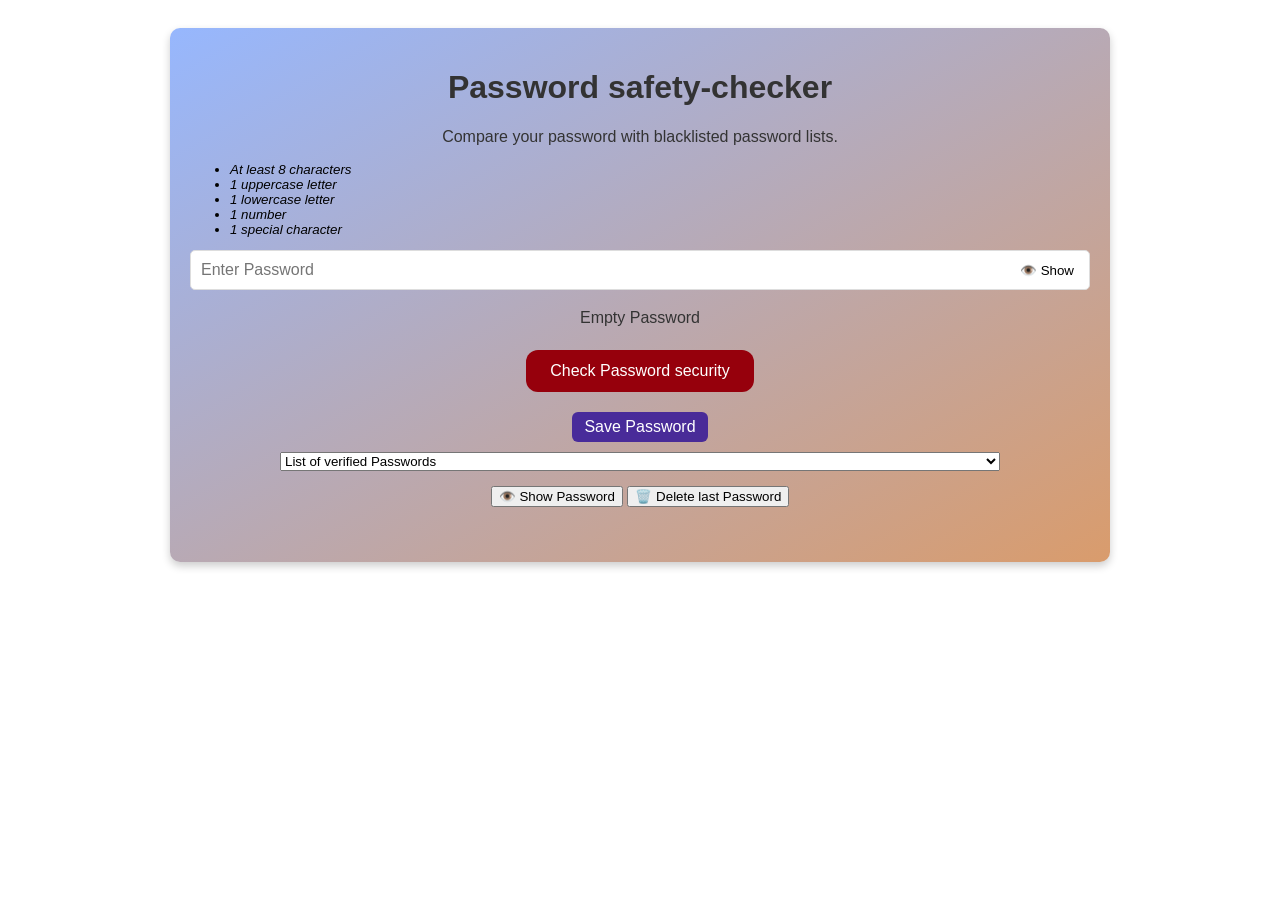
==== index.html @ ec68293a "publication du site" ====
<head>
    <meta charset="UTF-8">
    <title>Password security checker</title>
    <style>
        /* Votre style existant */


        body {
            font-family: Arial, sans-serif;
            padding: 20px;
            color: #333;
        }
        
        .container {
            background: linear-gradient(to bottom right, #6595fdad, #be540294);
            max-width: 900px;
            margin: 0 auto;
            padding: 20px;
            border-radius: 10px;
            box-shadow: 0 4px 8px 0 rgba(0, 0, 0, 0.2);
            text-align: center;
        }

        input {
            padding: 10px;
            font-size: 16px;
            border-radius: 5px;
            border: 1px solid #ddd;
            width: 100%;
            box-sizing: border-box;
            transition: border-color 0.3s;
        }

        .security-indicator {
            margin-top: 10px;
            margin-bottom: 10px;
            height: 25px;
            width: 28vw;
            border-radius: 5px;
            text-align: center;
            line-height: 25px;
            transition: background-color 0.3s;
            margin-left: auto;
            margin-right: auto;

        }

        .strength-bar {
            margin-top: -3px;
            height: 8px;
            border-radius: 5px;
            background: rgba(0, 0, 0, 0.418);
            width: 0;
            transition: width 5s, background-color 5s ease-in;
        }

        .contraintes {
            font-size: smaller;
            font-style: italic;
            text-align: left;
            color: black
        }

        .footer {
            margin-top: 35px;
        }

        .password-container {
            position: relative;
        }

        #password-input {
            padding-right: 40px;
            padding: 10px;
            font-size: 16px;
        }

        #toggle-password {
            position: absolute;
            right: 10px;
            top: 50%;
            transform: translateY(-50%);
            background: none;
            border: none;
            cursor: pointer;
        }

        .btn-verification {
            background-color: #96000c;
            border: none;
            color: white;
            padding: 12px 24px;
            text-align: center;
            text-decoration: none;
            display: inline-block;
            font-size: 16px;
            margin: 10px;
            cursor: pointer;
            border-radius: 12px;
            transition: all 0.3s ease;
        }

        .btn-verification:hover {
            background-color: #fc4b4b;
            transform: scale(1.05);
            border-radius: 4px;
        }

        .btn-verification:active {
            background-color: #8a000083;
            transform: scale(0.95);
        }

        .btn-verification:focus {
            outline: none;
            box-shadow: 0 0 10px rgba(0, 0, 0, 0.5);
        }

        .btn-add {
            background-color: #200096bd;
            border: none;
            color: white;
            padding: 6px 12px;
            text-align: center;
            text-decoration: none;
            display: inline-block;
            font-size: 16px;
            margin: 10px;
            cursor: pointer;
            border-radius: 6px;
            transition: all 0.3s ease;
        }

        .btn-add:hover {
            background-color: #0d00c9d0;
            transform: scale(1.05);
            border-radius: 4px;
        }

        .btn-add:active {
            background-color: #09008a83;
            transform: scale(0.95);
        }

        .btn-add:focus {
            outline: none;
            box-shadow: 0 0 10px rgba(0, 0, 0, 0.5);
        }
        
        #safe-passwords{
            margin-bottom: 15px;
        }



    </style>

    <script>
        let arePasswordsVisible = false; // Placez la déclaration ici, avant toute fonction ou utilisation

        let blacklist = [];

        document.addEventListener("DOMContentLoaded", () => {
            // Récupérer les mots de passe du stockage local
            let passwords = JSON.parse(localStorage.getItem('safePasswords')) || [];

            // Ajouter les mots de passe au menu déroulant
            const dropdown = document.getElementById("safe-passwords");
            passwords.forEach(password => {
                const option = document.createElement("option");
                option.value = password;
                option.text = arePasswordsVisible ? password : "*".repeat(password.length);
                dropdown.add(option);
            });
        });


        fetch("blacklisted_passwords.txt")
            .then((response) => response.text())
            .then((data) => {
                blacklist = data.split('\n').map((line) => line.trim());
            })
            .catch((error) => console.error("Error while loading the list", error));


        function validatePassword() {
            const password = document.getElementById("password-input").value;
            const resultDiv = document.getElementById("verification-result");

            if (blacklist.includes(password) && password.trim() !== "") {
                resultDiv.innerText = "This password is Blacklisted.";
                resultDiv.style.color = 'red';
                alert(resultDiv.innerText)
            } else if (password.trim() === "") {
                alert("Empty Password")
            } else {
                resultDiv.innerText = "This Password is safe";
                resultDiv.style.color = 'green';
                alert(resultDiv.innerText)
            }
        }

        function checkPasswordStrength(password) {
            const regexMinLength = /^.{8,}$/;
            const regexDigit = /.*[0-9].*/;
            const regexUpper = /.*[A-Z].*/;
            const regexLower = /.*[a-z].*/;
            const regexSpecial = /.*[!@#$%^&*(),.?":{}|<>].*/;

            const resultDiv = document.getElementById("verification-result");
            resultDiv.innerText = ""; // Réinitialise le message de validation

            let score = 0;

            const contrainte1 = document.getElementById("contrainte1");
            const contrainte2 = document.getElementById("contrainte2");
            const contrainte3 = document.getElementById("contrainte3");
            const contrainte4 = document.getElementById("contrainte4");
            const contrainte5 = document.getElementById("contrainte5");

            if (regexMinLength.test(password)) {
                score++;
                contrainte1.style.color = "#32CD32";
                contrainte1.style.fontWeight = "bold";
            } else {
                contrainte1.style.color = "";
                contrainte1.style.fontWeight = "normal";
            }

            if (regexDigit.test(password)) {
                score++;
                contrainte4.style.color = "#32CD32";
                contrainte4.style.fontWeight = "bold";
            } else {
                contrainte4.style.color = "";
                contrainte4.style.fontWeight = "normal";
            }

            if (regexUpper.test(password)) {
                score++;
                contrainte2.style.color = "#32CD32";
                contrainte2.style.fontWeight = "bold";
            } else {
                contrainte2.style.color = "";
                contrainte2.style.fontWeight = "normal";
            }

            if (regexLower.test(password)) {
                score++;
                contrainte3.style.color = "#32CD32";
                contrainte3.style.fontWeight = "bold";
            } else {
                contrainte3.style.color = "";
                contrainte3.style.fontWeight = "normal";
            }

            if (regexSpecial.test(password)) {
                score++;
                contrainte5.style.color = "#32CD32";
                contrainte5.style.fontWeight = "bold";
            } else {
                contrainte5.style.color = "";
                contrainte5.style.fontWeight = "normal";
            }


            let securityIndicator = document.getElementById("security-indicator");
            let strengthBar = document.getElementById("strength-bar");

            // Si le champ de mot de passe est vide, réinitialiser la barre de force
            if (password === "") {
                securityIndicator.style.backgroundColor = 'grey';
                securityIndicator.innerText = 'Empty';
                strengthBar.style.width = '0%';
                return;
            }

            switch (score) {
                case 5:
                    securityIndicator.style.backgroundColor = '#32CD32';
                    securityIndicator.innerText = 'Perfect';
                    strengthBar.style.width = '100%';
                    strengthBar.style.backgroundColor = '#32CD32';
                    break;
                case 4:
                    securityIndicator.style.backgroundColor = 'LightSalmon';
                    securityIndicator.innerText = 'Could be better';
                    strengthBar.style.width = '75%';
                    strengthBar.style.backgroundColor = 'LightSalmon';
                    break;
                case 3:
                    securityIndicator.style.backgroundColor = 'orange';
                    securityIndicator.innerText = 'Could be better';
                    strengthBar.style.width = '50%';
                    strengthBar.style.backgroundColor = 'orange';
                    break;
                case 2:
                case 1:
                    securityIndicator.style.backgroundColor = 'red';
                    securityIndicator.innerText = 'Not safe enough';
                    strengthBar.style.width = '25%';
                    strengthBar.style.backgroundColor = 'red';
                    break;
            }
        }

        function togglePassword() {
            const input = document.getElementById("password-input");
            const toggle = document.getElementById("toggle-password");
            if (input.type === "password") {
                input.type = "text";
                toggle.textContent = "🙈 Hide";
            } else {
                input.type = "password";
                toggle.textContent = "👁️ Show";
            }
        }

        document.getElementById("password-input").addEventListener("input", (e) => {
            const password = e.target.value;
            checkPasswordStrength(password); // Continue de vérifier la force du mot de passe
        });

        // Fonction pour sauvegarder les mots de passe dans le stockage local
        function savePasswordsToLocalStorage(passwords) {
            localStorage.setItem('safePasswords', JSON.stringify(passwords)); // Sauvegarder en tant que JSON
        }

        // Fonctions qui utilisent cette variable
        function addToSafePasswords() {
            const password = document.getElementById("password-input").value;
            const strengthBar = document.getElementById("strength-bar").style.width;
            const resultDiv = document.getElementById("verification-result");
            if (strengthBar === "100%" && resultDiv.innerText !== "This Password is safe") {
                alert("The Password must be verified before being added")
            } else if (strengthBar !== "100%" && resultDiv.innerText === "This Password is safe") {
                alert("The password must meet all criteria to be added.")
            }
            else if (strengthBar === "100%" && resultDiv.innerText === "This Password is safe") {
                // Récupérer les mots de passe déjà enregistrés
                let passwords = JSON.parse(localStorage.getItem('safePasswords')) || [];

                // Ajouter le nouveau mot de passe
                passwords.push(password);
                savePasswordsToLocalStorage(passwords); // Sauvegarder les mots de passe mis à jour

                const dropdown = document.getElementById("safe-passwords");
                const option = document.createElement("option");
                option.value = password;
                option.text = arePasswordsVisible ? password : "*".repeat(password.length); // Utilisation de la variable
                dropdown.add(option); // Ajout au menu déroulant
                alert("Password successfully added");
            } else {
                alert("The Password must be verified before being added");
            }
        }

        function togglePasswords() {
            const dropdown = document.getElementById("safe-passwords");
            const toggleButton = document.getElementById("toggle-passwords");

            if (arePasswordsVisible) {
                // Masquer les caractères avec des *
                for (let i = 1; i < dropdown.options.length; i++) { // Exclure le premier option
                    const password = dropdown.options[i].value;
                    dropdown.options[i].text = "*".repeat(password.length); // Masquer le texte
                }
                toggleButton.textContent = "👁️ Show Password"; // Changer le texte du bouton
            } else {
                // Afficher les caractères
                for (let i = 1; i < dropdown.options.length; i++) {
                    dropdown.options[i].text = dropdown.options[i].value; // Afficher le texte
                }
                toggleButton.textContent = "🙈 Hide Password"; // Changer le texte du bouton
            }
            arePasswordsVisible = !arePasswordsVisible; // Basculer l'état
        }

        function removeLastPassword() {
            // Récupérer les mots de passe du stockage local
            let passwords = JSON.parse(localStorage.getItem('safePasswords')) || [];
        
            if (passwords.length === 0) {
                alert("No Password to delete");
                return;
            }
        
            // Retirer le dernier mot de passe de la liste
            passwords.pop(); // Retirer le dernier élément
            // Mettre à jour le stockage local
            localStorage.setItem('safePasswords', JSON.stringify(passwords));
        
            // Mettre à jour le menu déroulant
            const dropdown = document.getElementById("safe-passwords");
            dropdown.remove(dropdown.options.length - 1); // Supprimer le dernier élément
        
            alert("The last Passwoed has been deleted");
        }
        
    </script>
</head>

<body>
    <div class="container">
        <h1>Password safety-checker</h1>
        <p>Compare your password with blacklisted password lists.</p>
        <ul class="contraintes">
            <li id="contrainte1">At least 8 characters</li>
            <li id="contrainte2">1 uppercase letter</li>
            <li id="contrainte3">1 lowercase letter</li>
            <li id="contrainte4">1 number</li>
            <li id="contrainte5">1 special character</li>            
        </ul>
        <div class="password-container">
            <input type="password" id="password-input" oninput="checkPasswordStrength(this.value)"
                placeholder="Enter Password">
            <button id="toggle-password" onclick="togglePassword()" name="Show Password">👁️
                Show</button>
        </div>
        <div class="strength-bar" id="strength-bar"></div>
        <div id="security-indicator" class="security-indicator">Empty Password</div>
        <button class="btn-verification" onclick="validatePassword()">Check Password security</button>
        <div id="verification-result"></div>
        <button class="btn-add" onclick="addToSafePasswords()">Save Password</button><br>
        <select id="safe-passwords" size="1" style="width:80%;" placeceholder="motsde passe verifiés">
            <option>List of verified Passwords</option>
        </select>
        <!-- Bouton pour basculer la visibilité -->
        <br>
        <button id="toggle-passwords" onclick="togglePasswords()">👁️ Show Password</button>
        <button class="btn-clear" onclick="removeLastPassword()">🗑️ Delete last Password</button>
        <div class="footer"></div>
    </div>
</body>

</html>
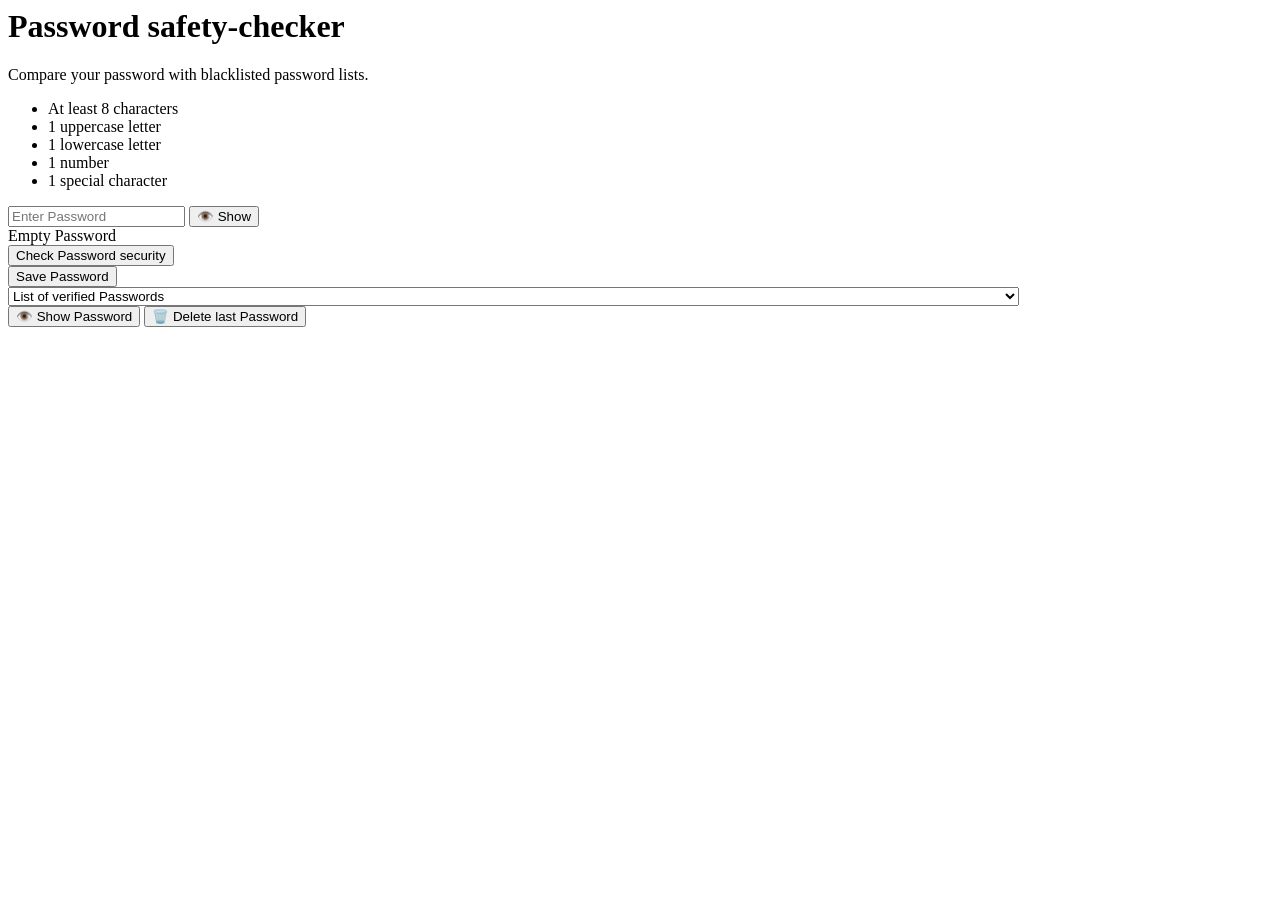
==== commit 92069d0e: "creation of seperetae files" ====
--- a/index.html
+++ b/index.html
@@ -2,403 +2,9 @@
 <head>
     <meta charset="UTF-8">
     <title>Password security checker</title>
-    <style>
-        /* Votre style existant */
+    <script src="scripts.js"></script>
+    <style src="style.css"></style>
 
-
-        body {
-            font-family: Arial, sans-serif;
-            padding: 20px;
-            color: #333;
-        }
-        
-        .container {
-            background: linear-gradient(to bottom right, #6595fdad, #be540294);
-            max-width: 900px;
-            margin: 0 auto;
-            padding: 20px;
-            border-radius: 10px;
-            box-shadow: 0 4px 8px 0 rgba(0, 0, 0, 0.2);
-            text-align: center;
-        }
-
-        input {
-            padding: 10px;
-            font-size: 16px;
-            border-radius: 5px;
-            border: 1px solid #ddd;
-            width: 100%;
-            box-sizing: border-box;
-            transition: border-color 0.3s;
-        }
-
-        .security-indicator {
-            margin-top: 10px;
-            margin-bottom: 10px;
-            height: 25px;
-            width: 28vw;
-            border-radius: 5px;
-            text-align: center;
-            line-height: 25px;
-            transition: background-color 0.3s;
-            margin-left: auto;
-            margin-right: auto;
-
-        }
-
-        .strength-bar {
-            margin-top: -3px;
-            height: 8px;
-            border-radius: 5px;
-            background: rgba(0, 0, 0, 0.418);
-            width: 0;
-            transition: width 5s, background-color 5s ease-in;
-        }
-
-        .contraintes {
-            font-size: smaller;
-            font-style: italic;
-            text-align: left;
-            color: black
-        }
-
-        .footer {
-            margin-top: 35px;
-        }
-
-        .password-container {
-            position: relative;
-        }
-
-        #password-input {
-            padding-right: 40px;
-            padding: 10px;
-            font-size: 16px;
-        }
-
-        #toggle-password {
-            position: absolute;
-            right: 10px;
-            top: 50%;
-            transform: translateY(-50%);
-            background: none;
-            border: none;
-            cursor: pointer;
-        }
-
-        .btn-verification {
-            background-color: #96000c;
-            border: none;
-            color: white;
-            padding: 12px 24px;
-            text-align: center;
-            text-decoration: none;
-            display: inline-block;
-            font-size: 16px;
-            margin: 10px;
-            cursor: pointer;
-            border-radius: 12px;
-            transition: all 0.3s ease;
-        }
-
-        .btn-verification:hover {
-            background-color: #fc4b4b;
-            transform: scale(1.05);
-            border-radius: 4px;
-        }
-
-        .btn-verification:active {
-            background-color: #8a000083;
-            transform: scale(0.95);
-        }
-
-        .btn-verification:focus {
-            outline: none;
-            box-shadow: 0 0 10px rgba(0, 0, 0, 0.5);
-        }
-
-        .btn-add {
-            background-color: #200096bd;
-            border: none;
-            color: white;
-            padding: 6px 12px;
-            text-align: center;
-            text-decoration: none;
-            display: inline-block;
-            font-size: 16px;
-            margin: 10px;
-            cursor: pointer;
-            border-radius: 6px;
-            transition: all 0.3s ease;
-        }
-
-        .btn-add:hover {
-            background-color: #0d00c9d0;
-            transform: scale(1.05);
-            border-radius: 4px;
-        }
-
-        .btn-add:active {
-            background-color: #09008a83;
-            transform: scale(0.95);
-        }
-
-        .btn-add:focus {
-            outline: none;
-            box-shadow: 0 0 10px rgba(0, 0, 0, 0.5);
-        }
-        
-        #safe-passwords{
-            margin-bottom: 15px;
-        }
-
-
-
-    </style>
-
-    <script>
-        let arePasswordsVisible = false; // Placez la déclaration ici, avant toute fonction ou utilisation
-
-        let blacklist = [];
-
-        document.addEventListener("DOMContentLoaded", () => {
-            // Récupérer les mots de passe du stockage local
-            let passwords = JSON.parse(localStorage.getItem('safePasswords')) || [];
-
-            // Ajouter les mots de passe au menu déroulant
-            const dropdown = document.getElementById("safe-passwords");
-            passwords.forEach(password => {
-                const option = document.createElement("option");
-                option.value = password;
-                option.text = arePasswordsVisible ? password : "*".repeat(password.length);
-                dropdown.add(option);
-            });
-        });
-
-
-        fetch("blacklisted_passwords.txt")
-            .then((response) => response.text())
-            .then((data) => {
-                blacklist = data.split('\n').map((line) => line.trim());
-            })
-            .catch((error) => console.error("Error while loading the list", error));
-
-
-        function validatePassword() {
-            const password = document.getElementById("password-input").value;
-            const resultDiv = document.getElementById("verification-result");
-
-            if (blacklist.includes(password) && password.trim() !== "") {
-                resultDiv.innerText = "This password is Blacklisted.";
-                resultDiv.style.color = 'red';
-                alert(resultDiv.innerText)
-            } else if (password.trim() === "") {
-                alert("Empty Password")
-            } else {
-                resultDiv.innerText = "This Password is safe";
-                resultDiv.style.color = 'green';
-                alert(resultDiv.innerText)
-            }
-        }
-
-        function checkPasswordStrength(password) {
-            const regexMinLength = /^.{8,}$/;
-            const regexDigit = /.*[0-9].*/;
-            const regexUpper = /.*[A-Z].*/;
-            const regexLower = /.*[a-z].*/;
-            const regexSpecial = /.*[!@#$%^&*(),.?":{}|<>].*/;
-
-            const resultDiv = document.getElementById("verification-result");
-            resultDiv.innerText = ""; // Réinitialise le message de validation
-
-            let score = 0;
-
-            const contrainte1 = document.getElementById("contrainte1");
-            const contrainte2 = document.getElementById("contrainte2");
-            const contrainte3 = document.getElementById("contrainte3");
-            const contrainte4 = document.getElementById("contrainte4");
-            const contrainte5 = document.getElementById("contrainte5");
-
-            if (regexMinLength.test(password)) {
-                score++;
-                contrainte1.style.color = "#32CD32";
-                contrainte1.style.fontWeight = "bold";
-            } else {
-                contrainte1.style.color = "";
-                contrainte1.style.fontWeight = "normal";
-            }
-
-            if (regexDigit.test(password)) {
-                score++;
-                contrainte4.style.color = "#32CD32";
-                contrainte4.style.fontWeight = "bold";
-            } else {
-                contrainte4.style.color = "";
-                contrainte4.style.fontWeight = "normal";
-            }
-
-            if (regexUpper.test(password)) {
-                score++;
-                contrainte2.style.color = "#32CD32";
-                contrainte2.style.fontWeight = "bold";
-            } else {
-                contrainte2.style.color = "";
-                contrainte2.style.fontWeight = "normal";
-            }
-
-            if (regexLower.test(password)) {
-                score++;
-                contrainte3.style.color = "#32CD32";
-                contrainte3.style.fontWeight = "bold";
-            } else {
-                contrainte3.style.color = "";
-                contrainte3.style.fontWeight = "normal";
-            }
-
-            if (regexSpecial.test(password)) {
-                score++;
-                contrainte5.style.color = "#32CD32";
-                contrainte5.style.fontWeight = "bold";
-            } else {
-                contrainte5.style.color = "";
-                contrainte5.style.fontWeight = "normal";
-            }
-
-
-            let securityIndicator = document.getElementById("security-indicator");
-            let strengthBar = document.getElementById("strength-bar");
-
-            // Si le champ de mot de passe est vide, réinitialiser la barre de force
-            if (password === "") {
-                securityIndicator.style.backgroundColor = 'grey';
-                securityIndicator.innerText = 'Empty';
-                strengthBar.style.width = '0%';
-                return;
-            }
-
-            switch (score) {
-                case 5:
-                    securityIndicator.style.backgroundColor = '#32CD32';
-                    securityIndicator.innerText = 'Perfect';
-                    strengthBar.style.width = '100%';
-                    strengthBar.style.backgroundColor = '#32CD32';
-                    break;
-                case 4:
-                    securityIndicator.style.backgroundColor = 'LightSalmon';
-                    securityIndicator.innerText = 'Could be better';
-                    strengthBar.style.width = '75%';
-                    strengthBar.style.backgroundColor = 'LightSalmon';
-                    break;
-                case 3:
-                    securityIndicator.style.backgroundColor = 'orange';
-                    securityIndicator.innerText = 'Could be better';
-                    strengthBar.style.width = '50%';
-                    strengthBar.style.backgroundColor = 'orange';
-                    break;
-                case 2:
-                case 1:
-                    securityIndicator.style.backgroundColor = 'red';
-                    securityIndicator.innerText = 'Not safe enough';
-                    strengthBar.style.width = '25%';
-                    strengthBar.style.backgroundColor = 'red';
-                    break;
-            }
-        }
-
-        function togglePassword() {
-            const input = document.getElementById("password-input");
-            const toggle = document.getElementById("toggle-password");
-            if (input.type === "password") {
-                input.type = "text";
-                toggle.textContent = "🙈 Hide";
-            } else {
-                input.type = "password";
-                toggle.textContent = "👁️ Show";
-            }
-        }
-
-        document.getElementById("password-input").addEventListener("input", (e) => {
-            const password = e.target.value;
-            checkPasswordStrength(password); // Continue de vérifier la force du mot de passe
-        });
-
-        // Fonction pour sauvegarder les mots de passe dans le stockage local
-        function savePasswordsToLocalStorage(passwords) {
-            localStorage.setItem('safePasswords', JSON.stringify(passwords)); // Sauvegarder en tant que JSON
-        }
-
-        // Fonctions qui utilisent cette variable
-        function addToSafePasswords() {
-            const password = document.getElementById("password-input").value;
-            const strengthBar = document.getElementById("strength-bar").style.width;
-            const resultDiv = document.getElementById("verification-result");
-            if (strengthBar === "100%" && resultDiv.innerText !== "This Password is safe") {
-                alert("The Password must be verified before being added")
-            } else if (strengthBar !== "100%" && resultDiv.innerText === "This Password is safe") {
-                alert("The password must meet all criteria to be added.")
-            }
-            else if (strengthBar === "100%" && resultDiv.innerText === "This Password is safe") {
-                // Récupérer les mots de passe déjà enregistrés
-                let passwords = JSON.parse(localStorage.getItem('safePasswords')) || [];
-
-                // Ajouter le nouveau mot de passe
-                passwords.push(password);
-                savePasswordsToLocalStorage(passwords); // Sauvegarder les mots de passe mis à jour
-
-                const dropdown = document.getElementById("safe-passwords");
-                const option = document.createElement("option");
-                option.value = password;
-                option.text = arePasswordsVisible ? password : "*".repeat(password.length); // Utilisation de la variable
-                dropdown.add(option); // Ajout au menu déroulant
-                alert("Password successfully added");
-            } else {
-                alert("The Password must be verified before being added");
-            }
-        }
-
-        function togglePasswords() {
-            const dropdown = document.getElementById("safe-passwords");
-            const toggleButton = document.getElementById("toggle-passwords");
-
-            if (arePasswordsVisible) {
-                // Masquer les caractères avec des *
-                for (let i = 1; i < dropdown.options.length; i++) { // Exclure le premier option
-                    const password = dropdown.options[i].value;
-                    dropdown.options[i].text = "*".repeat(password.length); // Masquer le texte
-                }
-                toggleButton.textContent = "👁️ Show Password"; // Changer le texte du bouton
-            } else {
-                // Afficher les caractères
-                for (let i = 1; i < dropdown.options.length; i++) {
-                    dropdown.options[i].text = dropdown.options[i].value; // Afficher le texte
-                }
-                toggleButton.textContent = "🙈 Hide Password"; // Changer le texte du bouton
-            }
-            arePasswordsVisible = !arePasswordsVisible; // Basculer l'état
-        }
-
-        function removeLastPassword() {
-            // Récupérer les mots de passe du stockage local
-            let passwords = JSON.parse(localStorage.getItem('safePasswords')) || [];
-        
-            if (passwords.length === 0) {
-                alert("No Password to delete");
-                return;
-            }
-        
-            // Retirer le dernier mot de passe de la liste
-            passwords.pop(); // Retirer le dernier élément
-            // Mettre à jour le stockage local
-            localStorage.setItem('safePasswords', JSON.stringify(passwords));
-        
-            // Mettre à jour le menu déroulant
-            const dropdown = document.getElementById("safe-passwords");
-            dropdown.remove(dropdown.options.length - 1); // Supprimer le dernier élément
-        
-            alert("The last Passwoed has been deleted");
-        }
-        
-    </script>
 </head>
 
 <body>
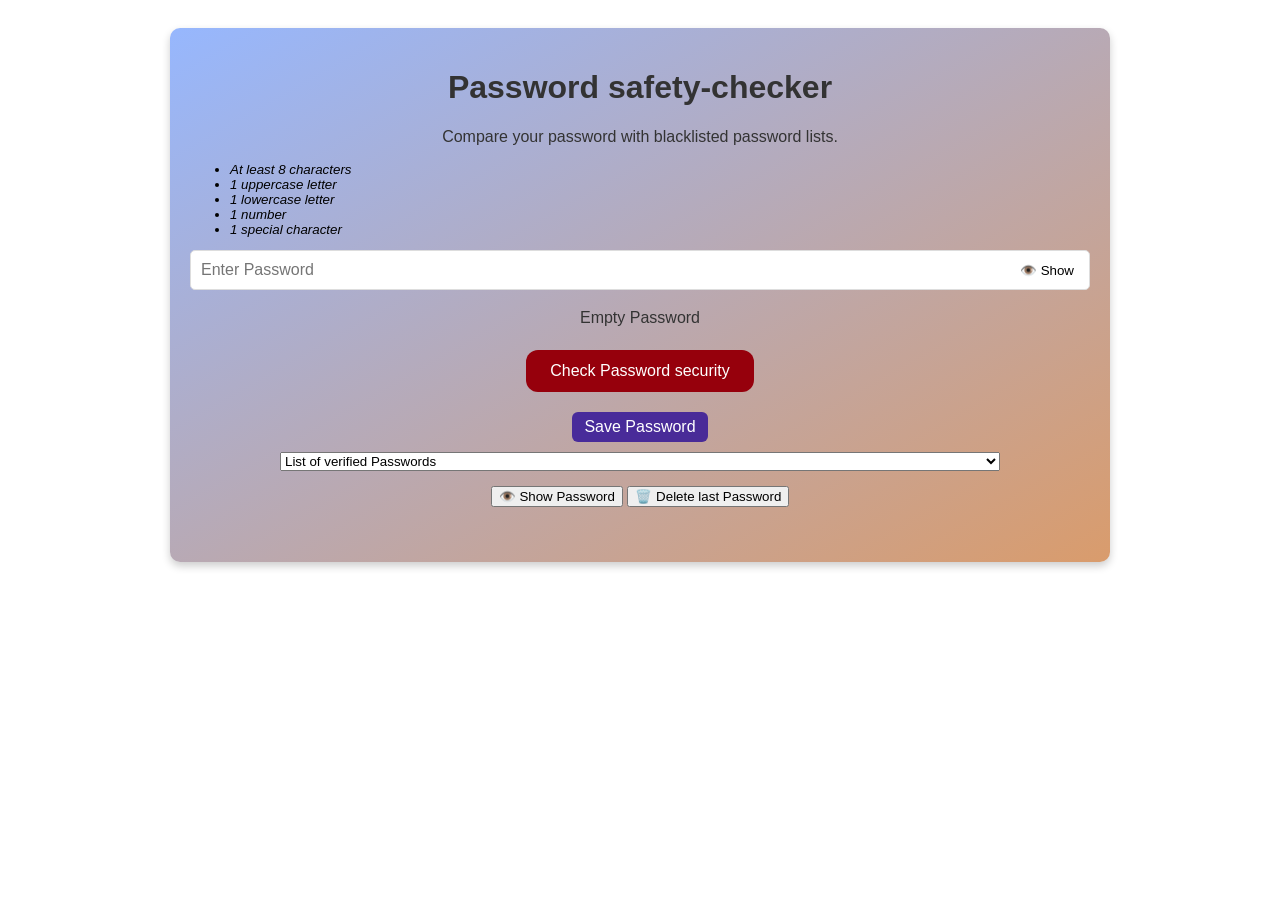
==== commit 7107f0f0: "minor corrections of css" ====
--- a/index.html
+++ b/index.html
@@ -3,7 +3,7 @@
     <meta charset="UTF-8">
     <title>Password security checker</title>
     <script src="scripts.js"></script>
-    <style src="style.css"></style>
+    <link rel="stylesheet" type="text/css" href="style.css" />
 
 </head>
 
--- a/style.css
+++ b/style.css
@@ -0,0 +1,149 @@
+
+        /* Votre style existant */
+
+
+        body {
+            font-family: Arial, sans-serif;
+            padding: 20px;
+            color: #333;
+        }
+        
+        .container {
+            background: linear-gradient(to bottom right, #6595fdad, #be540294);
+            max-width: 900px;
+            margin: 0 auto;
+            padding: 20px;
+            border-radius: 10px;
+            box-shadow: 0 4px 8px 0 rgba(0, 0, 0, 0.2);
+            text-align: center;
+        }
+
+        input {
+            padding: 10px;
+            font-size: 16px;
+            border-radius: 5px;
+            border: 1px solid #ddd;
+            width: 100%;
+            box-sizing: border-box;
+            transition: border-color 0.3s;
+        }
+
+        .security-indicator {
+            margin-top: 10px;
+            margin-bottom: 10px;
+            height: 25px;
+            width: 28vw;
+            border-radius: 5px;
+            text-align: center;
+            line-height: 25px;
+            transition: background-color 0.3s;
+            margin-left: auto;
+            margin-right: auto;
+
+        }
+
+        .strength-bar {
+            margin-top: -3px;
+            height: 8px;
+            border-radius: 5px;
+            background: rgba(0, 0, 0, 0.418);
+            width: 0;
+            transition: width 5s, background-color 5s ease-in;
+        }
+
+        .contraintes {
+            font-size: smaller;
+            font-style: italic;
+            text-align: left;
+            color: black
+        }
+
+        .footer {
+            margin-top: 35px;
+        }
+
+        .password-container {
+            position: relative;
+        }
+
+        #password-input {
+            padding-right: 40px;
+            padding: 10px;
+            font-size: 16px;
+        }
+
+        #toggle-password {
+            position: absolute;
+            right: 10px;
+            top: 50%;
+            transform: translateY(-50%);
+            background: none;
+            border: none;
+            cursor: pointer;
+        }
+
+        .btn-verification {
+            background-color: #96000c;
+            border: none;
+            color: white;
+            padding: 12px 24px;
+            text-align: center;
+            text-decoration: none;
+            display: inline-block;
+            font-size: 16px;
+            margin: 10px;
+            cursor: pointer;
+            border-radius: 12px;
+            transition: all 0.3s ease;
+        }
+
+        .btn-verification:hover {
+            background-color: #fc4b4b;
+            transform: scale(1.05);
+            border-radius: 4px;
+        }
+
+        .btn-verification:active {
+            background-color: #8a000083;
+            transform: scale(0.95);
+        }
+
+        .btn-verification:focus {
+            outline: none;
+            box-shadow: 0 0 10px rgba(0, 0, 0, 0.5);
+        }
+
+        .btn-add {
+            background-color: #200096bd;
+            border: none;
+            color: white;
+            padding: 6px 12px;
+            text-align: center;
+            text-decoration: none;
+            display: inline-block;
+            font-size: 16px;
+            margin: 10px;
+            cursor: pointer;
+            border-radius: 6px;
+            transition: all 0.3s ease;
+        }
+
+        .btn-add:hover {
+            background-color: #0d00c9d0;
+            transform: scale(1.05);
+            border-radius: 4px;
+        }
+
+        .btn-add:active {
+            background-color: #09008a83;
+            transform: scale(0.95);
+        }
+
+        .btn-add:focus {
+            outline: none;
+            box-shadow: 0 0 10px rgba(0, 0, 0, 0.5);
+        }
+        
+        #safe-passwords{
+            margin-bottom: 15px;
+        }
